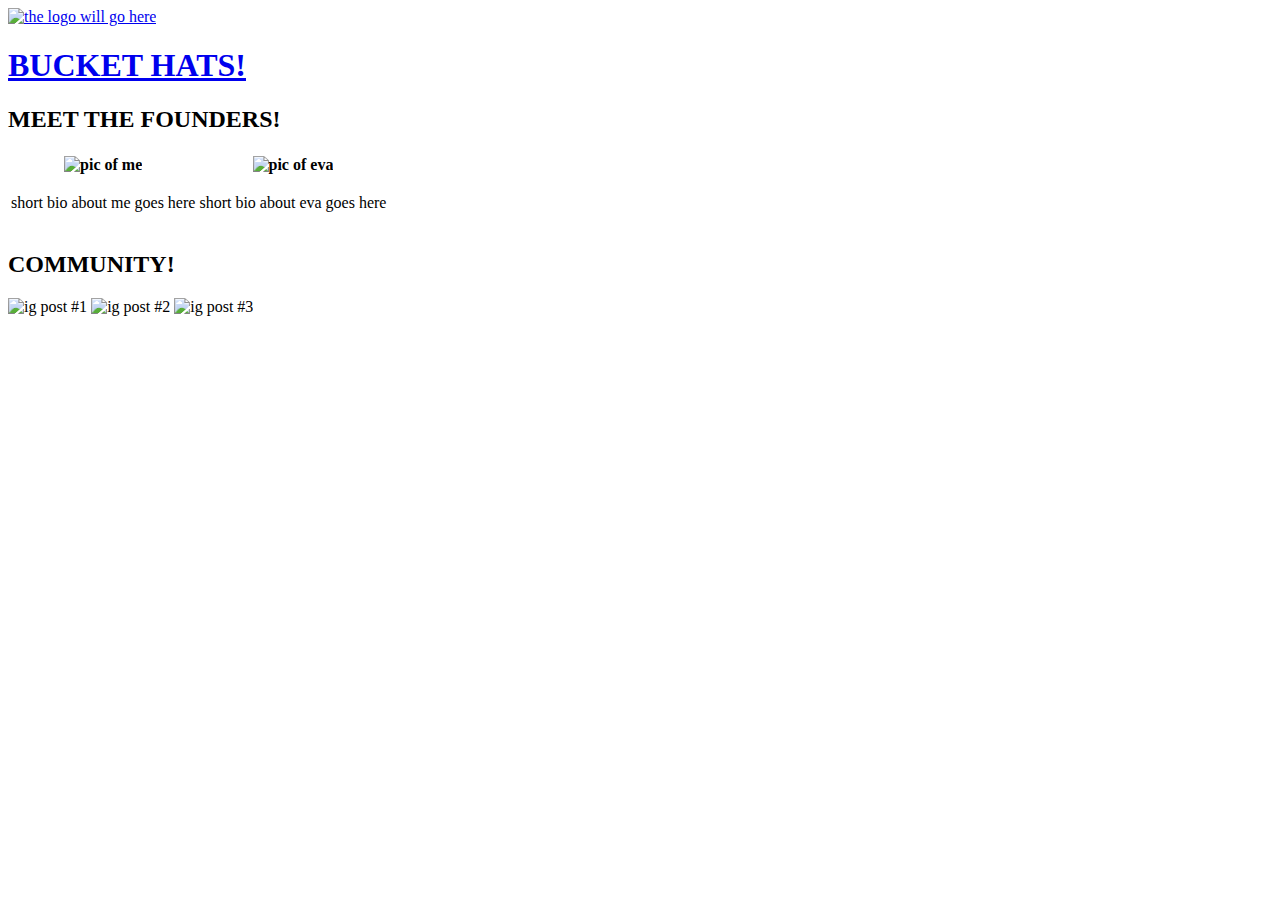
==== about.html @ ca734646 "uploading my 30mff site" ====
<!DOCTYPE html>
<html lang="en" dir="ltr">
  <head>
    <meta charset="utf-8">
    <title>about us!</title>
  </head>
  <body>
    <div class=""> <a href="index.html">
      <img src="images/logo.jpg" alt="the logo will go here" width=100px height=100px>
    <h1>BUCKET HATS!</h1>
    </a>  </div>
  <h2>MEET THE FOUNDERS!</h2>
  <!-- titles -->
  <table>
    <tr>
      <th>
        <img src="images/placeholder.jpg" alt="pic of me" width="200px" height="200px">
      </th>
      <th>
         <img src="images/placeholder.jpg" alt="pic of eva" width="200px" height="200px">
       </th>
    </tr>
    <tr>
      <td>
          <p>short bio about me goes here</p>
      </td>
      <td>
          <p>short bio about eva goes here</p>
      </td>
    </tr>
  </table>
    <!-- our bios ^^ -->


  <h2>COMMUNITY!</h2>
<div class="">
  <img src="images/placeholder.jpg" alt="ig post #1">
  <img src="images/placeholder.jpg" alt="ig post #2">
  <img src="images/placeholder.jpg" alt="ig post #3">

</div>
<!-- in css this would be all in the same line -->
  </body>
</html>
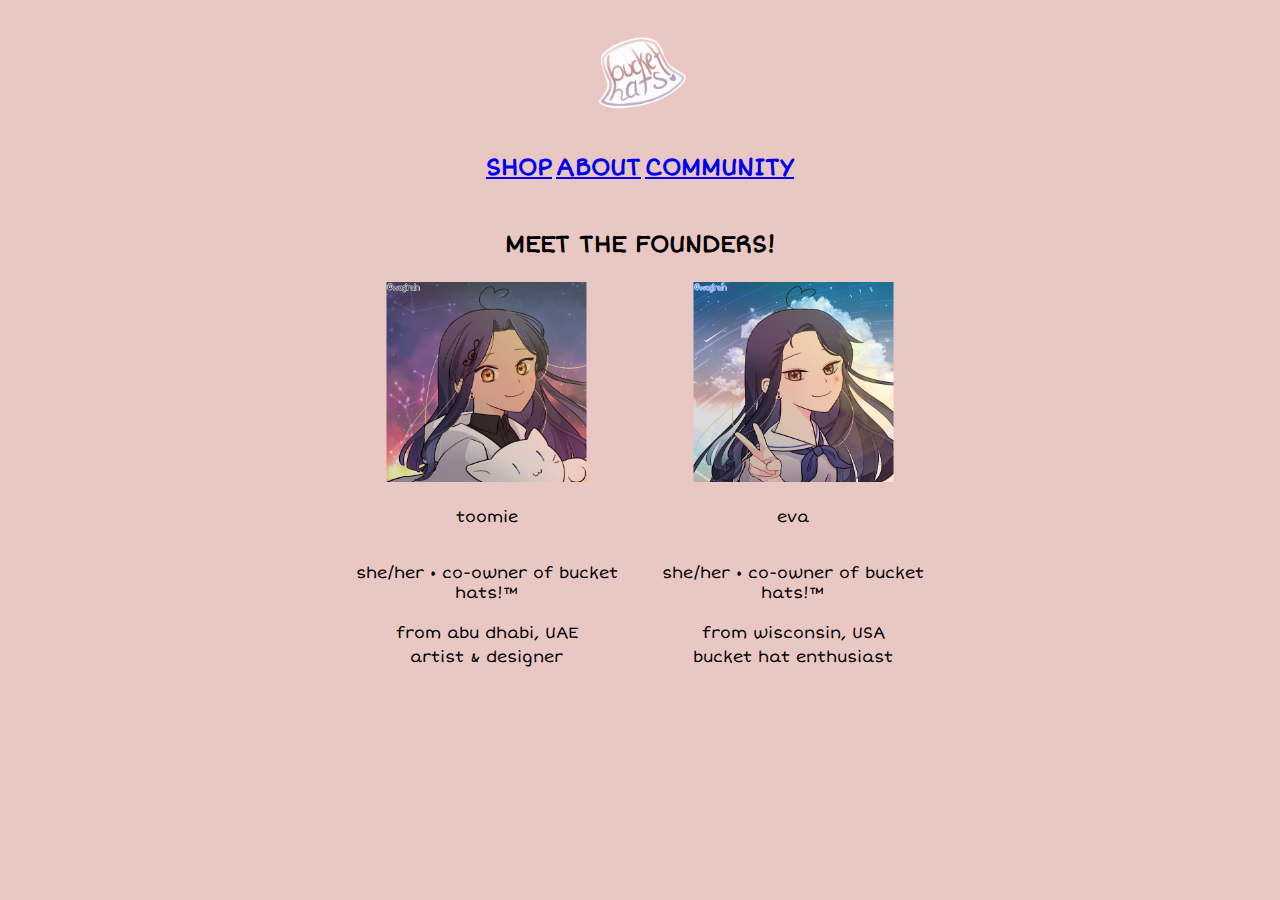
==== commit 02bf64e6: "new" ====
--- a/about.html
+++ b/about.html
@@ -1,44 +1,68 @@
 <!DOCTYPE html>
 <html lang="en" dir="ltr">
   <head>
+    <link rel="stylesheet" href="style.css">
+    <link rel="preconnect" href="https://fonts.googleapis.com">
+<link rel="preconnect" href="https://fonts.gstatic.com" crossorigin>
+<link href="https://fonts.googleapis.com/css2?family=Short+Stack&display=swap" rel="stylesheet">
     <meta charset="utf-8">
     <title>about us!</title>
   </head>
   <body>
     <div class=""> <a href="index.html">
-      <img src="images/logo.jpg" alt="the logo will go here" width=100px height=100px>
-    <h1>BUCKET HATS!</h1>
+   <img src="images/logo.png" alt="the logo will go here" width=100px height=100px>
+
     </a>  </div>
+    <div class="mains">
+    <table> <tr>
+       <th> <a href="shop.html">
+        <h2>  SHOP  </h2>
+       </a> </th>
+    <th> <a href="about.html">
+      <h2>  ABOUT  </h2>
+    </a> </th>
+    <th>  <a href="comm.html">
+      <h2>  COMMUNITY  </h2>
+     </a> </th> </tr>  </table>
+<!-- main buttons same as the other pages.. -->
+    </div>
+
   <h2>MEET THE FOUNDERS!</h2>
   <!-- titles -->
+<div class="list">
+
   <table>
     <tr>
       <th>
-        <img src="images/placeholder.jpg" alt="pic of me" width="200px" height="200px">
+        <img src="images/toomiecon.png" alt="pic of me" width="200px" height="200px">
       </th>
       <th>
-         <img src="images/placeholder.jpg" alt="pic of eva" width="200px" height="200px">
-       </th>
+         <img src="images/evacon.png" alt="pic of eva" width="200px" height="200px">
+       </th> </tr>
+    <tr>
+      <td> <p>toomie</p> </td>
+
+      <td>  <p>eva</p>  </td>
     </tr>
     <tr>
       <td>
-          <p>short bio about me goes here</p>
-      </td>
-      <td>
-          <p>short bio about eva goes here</p>
-      </td>
+      <p>she/her • co-owner of bucket hats!™</p>
+</td>
+<td>she/her • co-owner of bucket hats!™</td>
+    </tr>
+    <tr>
+      <td> from abu dhabi, UAE </td>
+      <td> from wisconsin, USA </td>
+    </tr>
+    <tr>
+      <td> artist & designer </td>
+      <td> bucket hat enthusiast </td>
+    </tr>
+
     </tr>
   </table>
-    <!-- our bios ^^ -->
+  </div>
+  <!-- the table above is for eva and my profiles -->
 
-
-  <h2>COMMUNITY!</h2>
-<div class="">
-  <img src="images/placeholder.jpg" alt="ig post #1">
-  <img src="images/placeholder.jpg" alt="ig post #2">
-  <img src="images/placeholder.jpg" alt="ig post #3">
-
-</div>
-<!-- in css this would be all in the same line -->
   </body>
 </html>
--- a/style.css
+++ b/style.css
@@ -0,0 +1,52 @@
+
+body {
+  margin: 25px;
+  font-family: 'Short Stack',cursive;
+  text-align: center;
+  align-content: center;
+  background-color: #E9C8C4
+
+}
+.list {
+/* margin-left: auto;
+  margin-right: auto; */
+  position: relative;
+}
+.list table {
+position: absolute;
+top: 0;
+left: 50%;
+transform: translate(-50%,0);
+}
+
+.logo {
+margin-left: 100px;
+margin-right: 100px;
+
+
+}
+
+
+.mains {
+font-family: 'Short Stack',cursive;
+font-size: 100 px;
+display: inline-block;
+align-content: center;
+
+}
+
+.homepage {
+  display: inline;
+align-content: center;
+}
+
+.insta {
+  align-content: center;
+  display: inline;
+}
+
+.socials {
+align-content: center;
+display: inline;
+
+}
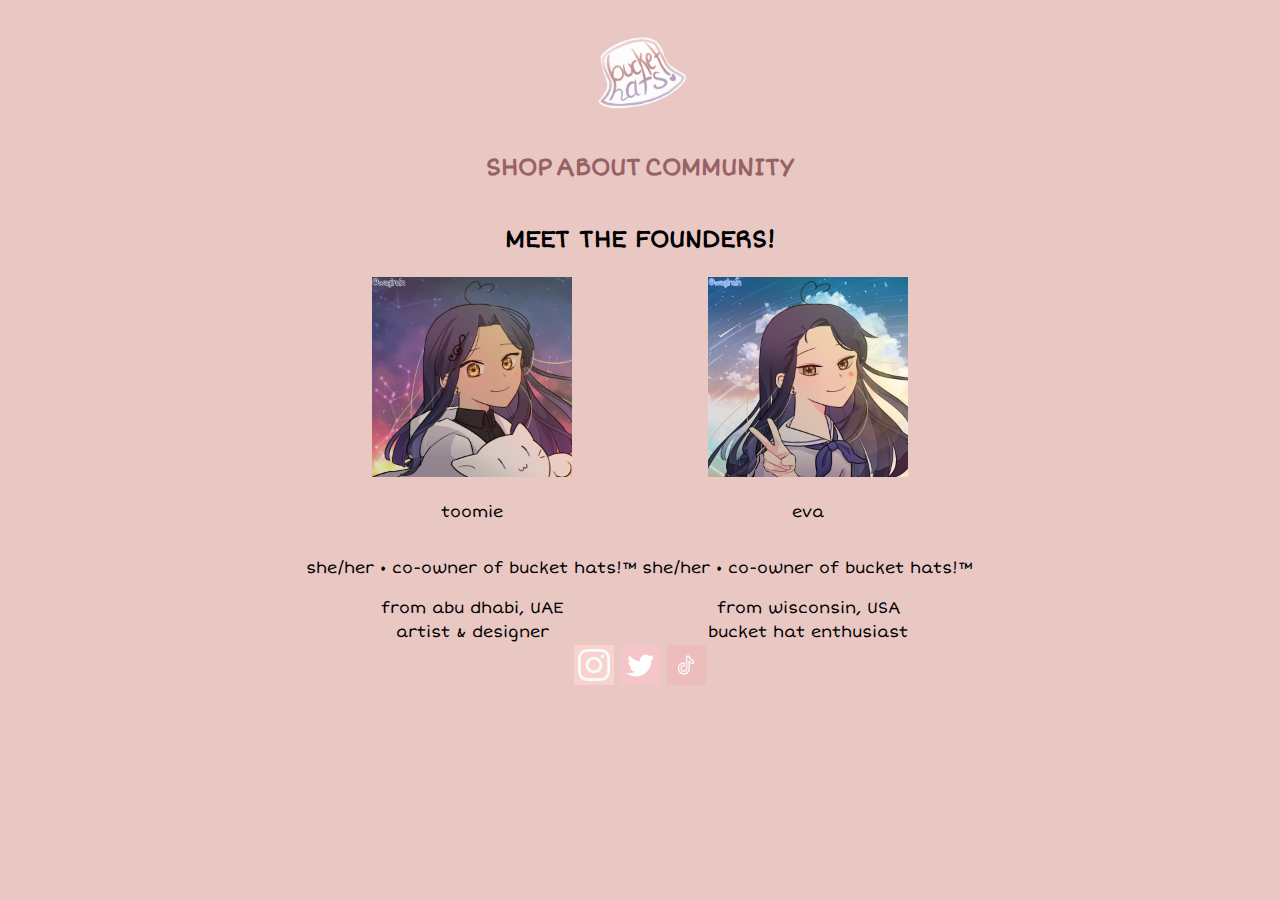
==== commit ab32cf11: "favicon added!!" ====
--- a/about.html
+++ b/about.html
@@ -6,22 +6,25 @@
 <link rel="preconnect" href="https://fonts.gstatic.com" crossorigin>
 <link href="https://fonts.googleapis.com/css2?family=Short+Stack&display=swap" rel="stylesheet">
     <meta charset="utf-8">
-    <title>about us!</title>
+    <script type="text/javascript" src="script.js" defer>
+    </script>
+    <link rel="shortcut icon" type="image/png" href="images/favicon.png">
+    <title>about us | bucket hats!™</title>
   </head>
   <body>
     <div class=""> <a href="index.html">
    <img src="images/logo.png" alt="the logo will go here" width=100px height=100px>
 
     </a>  </div>
-    <div class="mains">
+    <div class="list">
     <table> <tr>
-       <th> <a href="shop.html">
+       <th> <a class="link" href="shop.html">
         <h2>  SHOP  </h2>
        </a> </th>
-    <th> <a href="about.html">
+    <th> <a class="link" href="about.html">
       <h2>  ABOUT  </h2>
     </a> </th>
-    <th>  <a href="comm.html">
+    <th>  <a class="link" href="comm.html">
       <h2>  COMMUNITY  </h2>
      </a> </th> </tr>  </table>
 <!-- main buttons same as the other pages.. -->
@@ -34,10 +37,10 @@
   <table>
     <tr>
       <th>
-        <img src="images/toomiecon.png" alt="pic of me" width="200px" height="200px">
+        <img src="images/toomiecon.png" id="toomie"  alt="pic of me" width="200px" height="200px">
       </th>
       <th>
-         <img src="images/evacon.png" alt="pic of eva" width="200px" height="200px">
+         <img src="images/evacon.png" id="eva"  alt="pic of eva" width="200px" height="200px">
        </th> </tr>
     <tr>
       <td> <p>toomie</p> </td>
@@ -61,8 +64,19 @@
 
     </tr>
   </table>
-  </div>
-  <!-- the table above is for eva and my profiles -->
+</div>
+<!-- the table above is for eva and my profiles -->
+
+  <div class="socials">
+  <a class="link" href="https://www.youtube.com/embed/DXMkLZXiZI4">
+     <img src="images/icon1.jpg" height= 40px weight=40px alt="insta"> </a>
+   <a class="link" href="https://www.youtube.com/embed/DXMkLZXiZI4">
+    <img src="images/icon2.JPG" height= 40px weight=40px alt="twt"> </a>
+      <a class="link" href="https://www.youtube.com/embed/DXMkLZXiZI4">
+    <img src="images/icon3.PNG" height= 40px weight=40px alt="tiktok"> </a>
+    <!-- socials - they link to the video on youtube- added them here too for fun! -->
+        </div>
+
 
   </body>
 </html>
--- a/style.css
+++ b/style.css
@@ -7,13 +7,28 @@
   background-color: #E9C8C4
 
 }
+
+.link {
+text-decoration: none;
+color:   #986265;
+}
+
+.link:hover {
+
+}
+
+.link:visited{
+  color:   #986265;
+}
+
+
 .list {
 /* margin-left: auto;
   margin-right: auto; */
   position: relative;
 }
 .list table {
-position: absolute;
+position: relative;
 top: 0;
 left: 50%;
 transform: translate(-50%,0);
@@ -30,8 +45,8 @@
 .mains {
 font-family: 'Short Stack',cursive;
 font-size: 100 px;
-display: inline-block;
-align-content: center;
+display:block;
+text-align: center;
 
 }
 
@@ -45,8 +60,18 @@
   display: inline;
 }
 
+
 .socials {
 align-content: center;
-display: inline;
+display: block;
 
 }
+
+.video {
+  align-content: center;
+  display: block;
+  position: relative;
+  top: 0;
+  left: 50%;
+  transform: translate(-50%,0);
+  }
